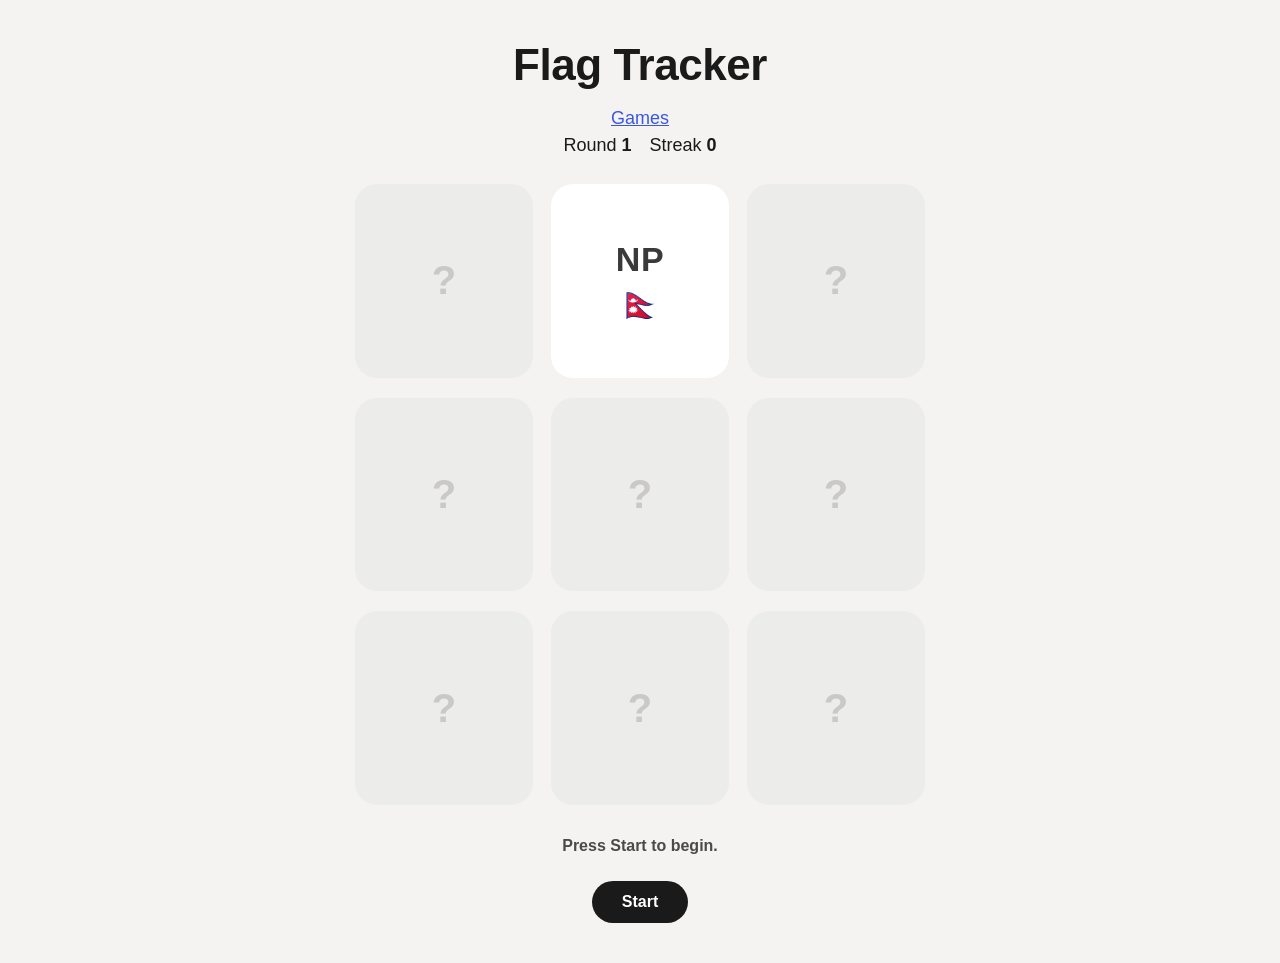
==== games/Flag Tracker/index.html @ c29e3980 "added new games, build logics of game" ====
<!DOCTYPE html>
<html lang="en">
<head>
<meta charset="UTF-8">
<meta name="viewport" content="width=device-width, initial-scale=1.0">
<title>Flag Tracker</title>
<link rel="stylesheet" href="style.css">
</head>
<body>
  <div class="wrap">
    <h1>Flag Tracker</h1>

    <div class="nav-row">
      <a href="#" class="games-link">Games</a>
    </div>

    <div class="status-row">
      <span>Round <span id="round">1</span></span>
      <span>Streak <span id="streak">0</span></span>
    </div>

    <div class="board" id="board"></div>

    <p class="message" id="message"></p>

    <button id="startBtn" class="primary">Start</button>
  </div>

  <script src="script.js"></script>
</body>
</html>
---- games/Flag Tracker/style.css ----
:root {
  --bg: #f4f3f1;
  --card-muted: #ececea;
  --card-white: #ffffff;
  --code-muted: #cbc9c5;
  --code-dark: #3a3a3a;
  --ink: #1a1a1a;
  --link: #3b57e0;
  --accent: #dc2c3a;
  --muted-text: #4a4a4a;
  font-family: -apple-system, BlinkMacSystemFont, "Segoe UI", Roboto, Helvetica, Arial, sans-serif;
}

* { box-sizing: border-box; }

body {
  margin: 0;
  min-height: 100vh;
  background: var(--bg);
  color: var(--ink);
  display: flex;
  align-items: center;
  justify-content: center;
  padding: 40px 20px;
}

.wrap {
  width: 100%;
  max-width: 760px;
  text-align: center;
}

h1 {
  margin: 0 0 18px;
  font-size: 44px;
  font-weight: 800;
  letter-spacing: -0.01em;
}

.nav-row {
  margin-bottom: 6px;
}

.games-link {
  color: var(--link);
  text-decoration: underline;
  font-size: 18px;
}

.status-row {
  display: flex;
  justify-content: center;
  gap: 18px;
  margin-bottom: 28px;
  font-size: 18px;
  color: var(--ink);
}

.status-row span span {
  font-weight: 700;
}

.board {
  display: grid;
  grid-template-columns: repeat(3, 1fr);
  gap: 20px 18px;
  margin: 0 auto 32px;
  max-width: 570px;
}

.card {
  position: relative;
  aspect-ratio: 170 / 185;
  cursor: default;
}

.card-inner {
  position: relative;
  width: 100%;
  height: 100%;
  border-radius: 22px;
  background: var(--card-muted);
  display: flex;
  flex-direction: column;
  align-items: center;
  justify-content: center;
  gap: 8px;
  border: 2px solid transparent;
  transition: background .35s ease, border-color .35s ease, box-shadow .35s ease, transform .15s ease;
}

.card .question {
  font-size: 40px;
  font-weight: 700;
  color: var(--code-muted);
  transition: opacity .2s ease;
}

.card .code {
  font-size: 34px;
  font-weight: 800;
  letter-spacing: 0.02em;
  color: var(--code-dark);
  display: none;
}

.card .flag {
  font-size: 34px;
  line-height: 1;
  display: none;
}

.card .label {
  font-size: 12px;
  font-weight: 800;
  letter-spacing: 0.08em;
  color: var(--accent);
  text-transform: uppercase;
  display: none;
}

.card.revealed .question { display: none; }
.card.revealed .code { display: block; }
.card.revealed .flag { display: block; }

.card.revealed .card-inner {
  background: var(--card-white);
}

.card.correct .card-inner {
  border-color: #17a34a;
  box-shadow: 0 0 0 1px rgba(23,163,74,0.12), 0 8px 30px rgba(23,163,74,0.18);
}

.card.correct .label { display: block; }

.card.pickable .card-inner {
  cursor: pointer;
}

.card.pickable .card-inner:hover {
  transform: translateY(-3px);
}

.message {
  min-height: 24px;
  font-size: 16px;
  font-weight: 600;
  margin: 0 0 20px;
  color: var(--muted-text);
}

.message.good { color: #1a7a3c; }
.message.bad { color: var(--accent); }

.primary {
  background: var(--ink);
  color: #fff;
  border: none;
  padding: 12px 30px;
  border-radius: 999px;
  font-size: 16px;
  font-weight: 700;
  cursor: pointer;
  transition: opacity .15s ease;
}

.primary:hover { opacity: .85; }
.primary:disabled { opacity: .4; cursor: default; }

@media (max-width: 540px) {
  h1 { font-size: 32px; }
  .board { gap: 12px; }
  .card .code { font-size: 30px; }
}
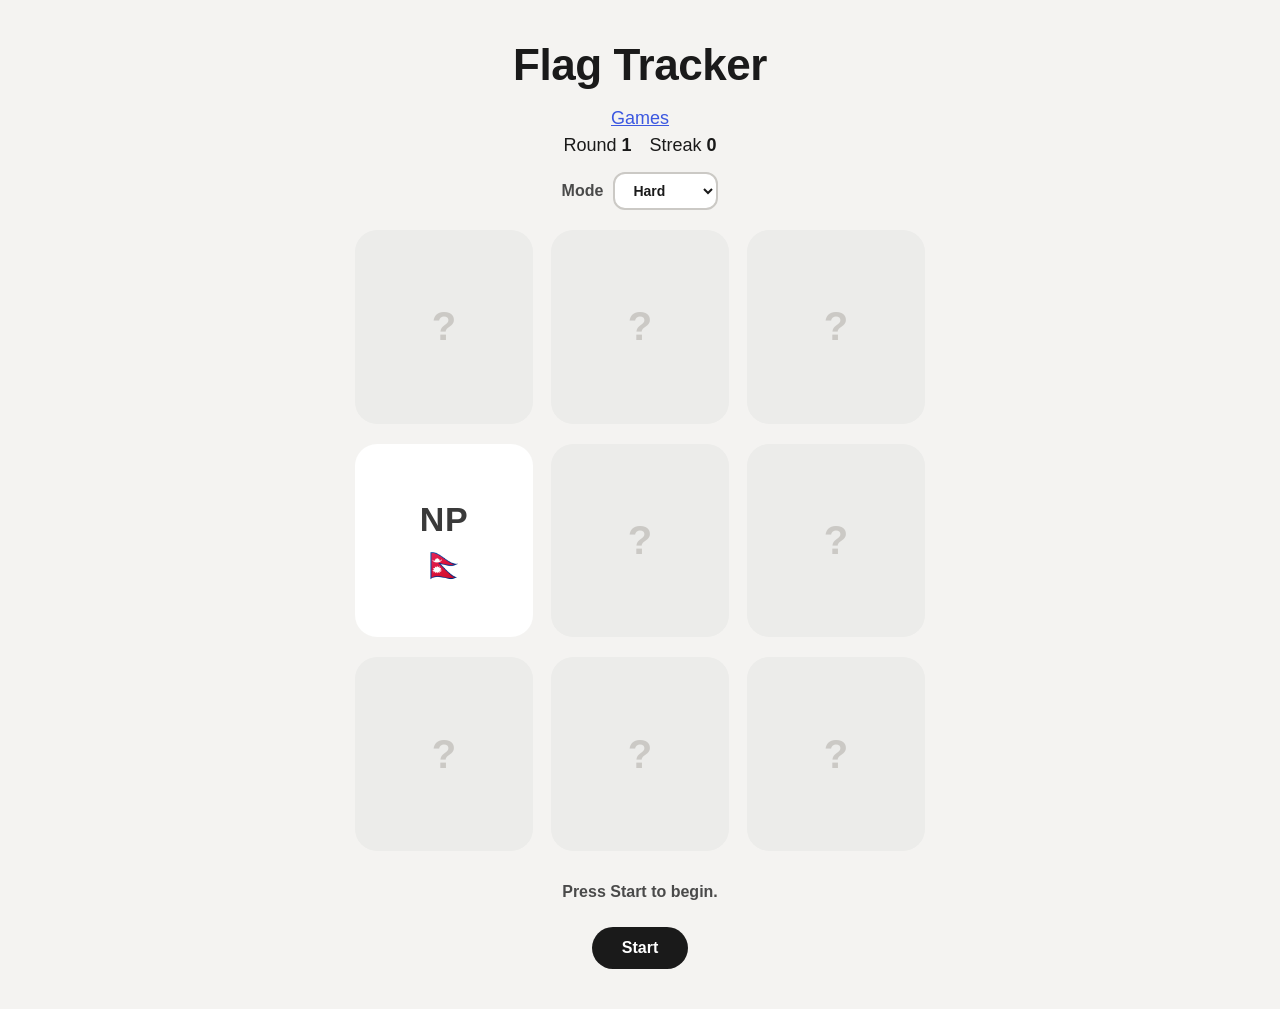
==== commit ed1e9d3d: "modes added to flag tracker (easy, medium, hard)" ====
--- a/games/Flag Tracker/index.html
+++ b/games/Flag Tracker/index.html
@@ -19,6 +19,15 @@
       <span>Streak <span id="streak">0</span></span>
     </div>
 
+    <div class="mode-row">
+      <label class="mode-label" for="modeSelect">Mode</label>
+      <select id="modeSelect" class="mode-select">
+        <option value="easy">Easy</option>
+        <option value="medium">Medium</option>
+        <option value="hard" selected>Hard</option>
+      </select>
+    </div>
+
     <div class="board" id="board"></div>
 
     <p class="message" id="message"></p>
--- a/games/Flag Tracker/style.css
+++ b/games/Flag Tracker/style.css
@@ -51,12 +51,36 @@
   display: flex;
   justify-content: center;
   gap: 18px;
-  margin-bottom: 28px;
+  margin-bottom: 16px;
   font-size: 18px;
   color: var(--ink);
 }
 
 .status-row span span {
+  font-weight: 700;
+}
+
+.mode-row {
+  display: flex;
+  align-items: center;
+  justify-content: center;
+  gap: 10px;
+  margin-bottom: 20px;
+}
+
+.mode-label {
+  font-size: 16px;
+  font-weight: 800;
+  color: var(--muted-text);
+}
+
+.mode-select {
+  background: var(--card-white);
+  color: var(--ink);
+  border: 2px solid var(--code-muted);
+  border-radius: 12px;
+  padding: 8px 14px;
+  font-size: 14px;
   font-weight: 700;
 }
 
@@ -66,6 +90,24 @@
   gap: 20px 18px;
   margin: 0 auto 32px;
   max-width: 570px;
+  position: relative;
+}
+
+.board.shuffling::after {
+  content: "SHUFFLING";
+  position: absolute;
+  top: 50%;
+  left: 50%;
+  transform: translate(-50%, -50%);
+  padding: 8px 12px;
+  border-radius: 999px;
+  background: rgba(26, 26, 26, 0.9);
+  color: #fff;
+  font-size: 12px;
+  font-weight: 800;
+  letter-spacing: 0.08em;
+  pointer-events: none;
+  z-index: 3;
 }
 
 .card {
